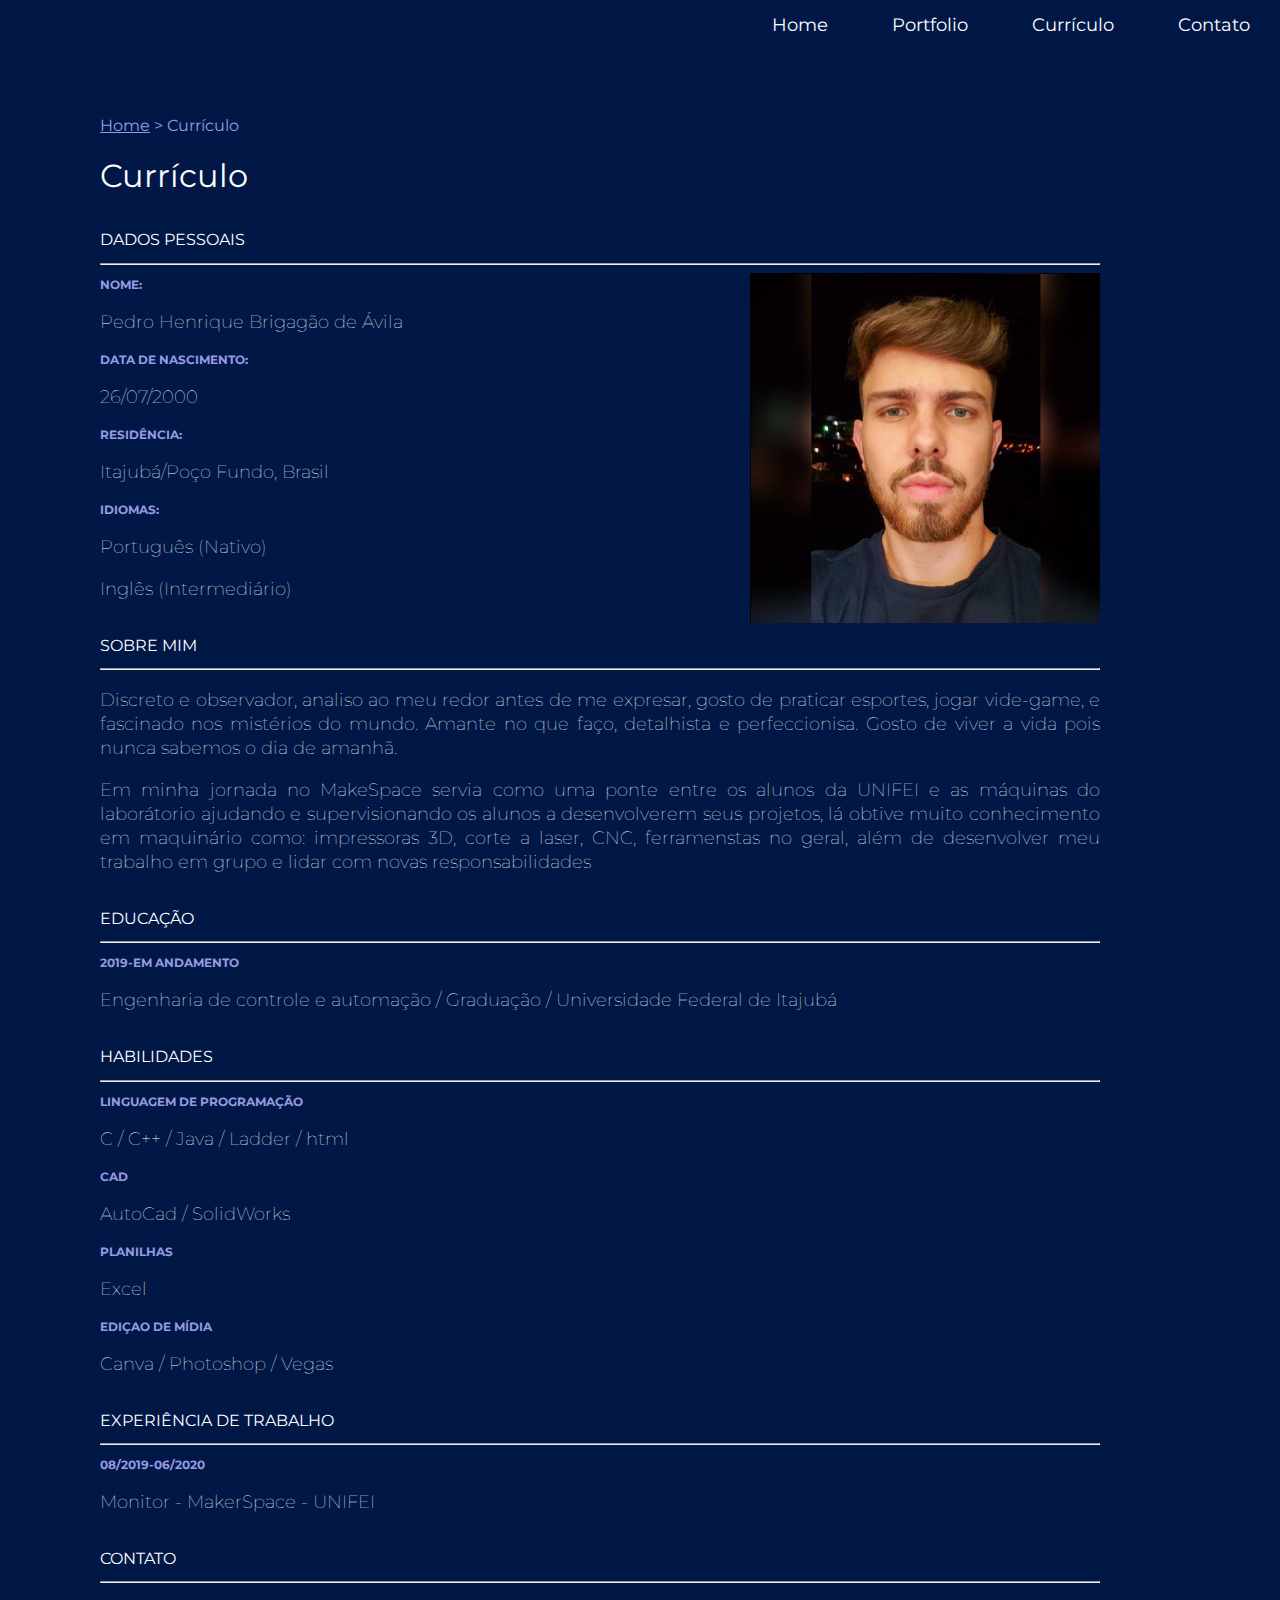
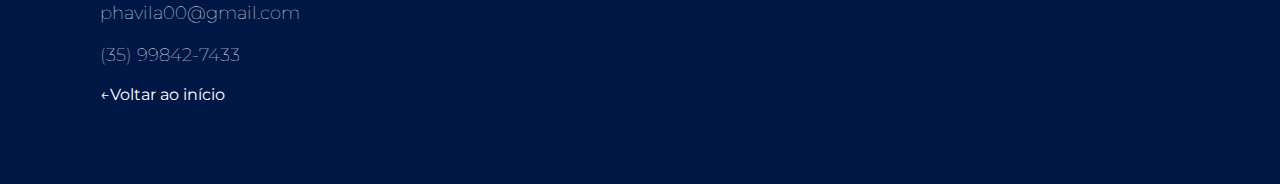
==== curriculo.html @ ff571300 "portfolio" ====
<!DOCTYPE html>

<html>

	<head>
		<title>Currículo - Pedro Ávila</title>

		<meta charset="utf-8">
		<link rel="stylesheet" href="css/styles.css">
		<link href="https://fonts.googleapis.com/css2?family=Montserrat:wght@100;200;400&display=swap" rel="stylesheet">
		<script type="text/javascript" src="js/scripts.js"></script>
		<meta name="viewport" content="width-device-width, inital-scale-1.0">

	</head>


	<body>

			<div id="navigation" class="navigation">
				<ul>
					<li><a href="index.html">Home</a></li>
					<li><a href="portfolio.html">Portfolio</a></li>
					<li><a href="curriculo.html">Currículo</a></li>
					<li><a href="contato.html">Contato</a></li>
					<li id="threeline-icon"class="threeline-icon" onclick="openNav()">&#9776;</li>
				</ul>
			</div>
			
			<div class="main">
								
				<ul class="caminho">
					<li><a href="index.html">Home</a></li>
					<li>></li>
					<li>Currículo</li>
				</ul>

				<h1>Currículo</h1>

					
					<h2>Dados Pessoais</h2>
					<hr>
						<img class="cv-pic"src="img/pedavila-profile1.jpg" alt="Foto de Pedro Ávila">
						<h3>Nome:</h3>

							<p>Pedro Henrique Brigagão de Ávila</p>

						<h3>Data de Nascimento:</h3>

							<p>26/07/2000</p>

						<h3>Residência:</h3>

							<p>Itajubá/Poço Fundo, Brasil</p>

						<h3>Idiomas:</h3>

							<p>Português (Nativo)</p>
							<p>Inglês (Intermediário)</p>
							
							
					
					<h2>Sobre Mim</h2>
					<hr>

							<p>Discreto e observador, analiso ao meu redor antes de me expresar, gosto de praticar esportes, jogar vide-game, e fascinado nos mistérios do mundo. Amante no que faço, detalhista e perfeccionisa. Gosto de viver a vida pois nunca sabemos o dia de amanhã.</p>

							<p>Em minha jornada no MakeSpace servia como uma ponte entre os alunos da UNIFEI e as máquinas do laborátorio ajudando e supervisionando os alunos a desenvolverem seus projetos, lá obtive muito conhecimento em maquinário como: impressoras 3D, corte a laser, CNC, ferramenstas no geral, além de desenvolver meu trabalho em grupo e lidar com novas responsabilidades</p>

							

					
					<h2>Educação</h2>
					<hr>

						<h3>2019-Em andamento</h3>

							<p>Engenharia de controle e automação / Graduação / Universidade Federal de Itajubá</p>

					
					<h2>Habilidades</h2>
					<hr>

						<h3>Linguagem de programação</h3>

							<p>C / C++ / Java / Ladder / html</p>

						<h3>CAD</h3>

							<p>AutoCad / SolidWorks</p>

						<h3>Planilhas</h3>

							<p>Excel </p>

						<h3>Ediçao de mídia</h3>

							<p>Canva / Photoshop / Vegas </p>

					
					<h2>Experiência de Trabalho</h2>
					<hr>

						<h3>08/2019-06/2020</h3>

							<p>Monitor - MakerSpace - UNIFEI</p>
						


					<h2>Contato</h2>
					<hr>

							<p>phavila00@gmail.com</p>
							<p>(35) 99842-7433</p>

				<a class="back-link" href="index.html">&larr;Voltar ao início<a>


			</div>

				

	</body>

</html>
---- css/styles.css ----
html, body{
	margin: 0px;
	padding: 0px;

}
body{
	background-color: #011847;
	color: white;
	font-family: 'Montserrat', sans-serif;
}

.navigation{
	background-color: #011847;
	color: #969AE1;
	height: 50px;

	animation-name:navegacao;
	animation-duration:4s;
}
.navigation ul{
	margin-top: 0px;
	list-style: none;
	padding-left: 0px;
	text-align: right;
}

.navigation li{
	display: inline-block;
	padding-left: 30px;
	padding-right: 30px; 
	line-height: 50px;
	font-size: 18px;
	font-weight: 100px;

}
.navigation a{
	color: white;
	text-decoration: none;
}

.navigation a:hover{
	color: #969AE1;
}

.navigation li.threeline-icon{
	display: none;

}

.navigation li.threeline-icon:hover{
	cursor: pointer;
	color: #969AE1;

}



.capa{
	color: white;
}

.capa span{
	color: #969AE1;
	display: block;

}

.capa div{
	display: inline-block;
	height: 650px;
}

.profile-pic{
	width: 40%;
	text-align: center;

	animation-name:profile-capa;
	animation-duration:2s;

}
.profile-pic img{
	width: 350px;
	border-radius: 350px;
	margin-top: 100px;
}
.profile-title{
	vertical-align: top;
	width: 59%;

	animation-name:titulo-capa;
	animation-duration:2s;
}

.profile-title h1{
	font-size: 58px;
	margin-top: 200px;
	text-transform: uppercase;
	line-height: 60px;
}

.profile-title h2{
	font-size: 16px;
	font-weight: 100px;
	margin-top: -25px;
	font-weight: normal;
}

.main{
	padding-top: 50px;
	padding-right: 180px;
	padding-bottom: 80px;
	padding-left: 100px;

	animation-name:conteudo;
	animation-duration:2s;
}
.cv-pic{
	float: right;
	width: 350px;

}

.main h1{
	font-weight: normal;
}

.main h2{
	font-weight: normal;
	font-size: 16px;
	text-transform: uppercase;
	margin-top: 35px;
}

.main h3{
	font-size: 12px;
	text-transform: uppercase;
	color: #969AE1;
}

.main p{
	color: white;
	font-size: 18px;
	font-weight: 100;
	line-height: 24px;
	text-align: justify;
}

.caminho {
	list-style: none;
	padding-left: 0px;
	color: #969AE1;
}

.caminho li{
	display: inline-block;
}

.caminho a{
	color:#969AE1;
}

.social-img{
	width: 40px;
	margin-right: 10px;
}

.miniatura{
	width: 320px;
	height: 320px;
	display: inline-block;
	margin-right: 20px;
	margin-bottom: 20px;
	overflow: hidden;
}

.miniatura a{
	text-decoration: none;
}

.blackbox{
	width: 100%;
	height: 100%;
	background-color: black;
	opacity: 0;
	padding-top: 120px;
	transition:1s;

}

.blackbox:hover{
	opacity: 0.7;
	transition:1s;
}

.blackbox-text{
	text-align: center;

}

.blackbox-text h1{
	font-size: 18px;
	color: #969AE1;
	text-transform: uppercase;
	margin-top: 0px;
	font-weight: 400;

}

.blackbox-text h2{
	font-size: 16px;
	color: white;
	text-transform: none;
	font-weight: 100;
	margin-top: 0;
}

.foto-trabalho{
	width: 100%;
	margin-bottom: 10px;
	margin-top: 10px;
}


.back-link{
	color: white;
	text-decoration: none;
}

.back-link:hover{
	color: #969AE1;
}

@keyframes profile-capa{
	0% {opacity:0; transform: translate(0px, 40px)}
	100%{opacity:1; transform: translate(0px, 0px)}

}

@keyframes titulo-capa{
	0% {opacity:0; transform: translate(0px, -40px)}
	100%{opacity:1; transform: translate(0px, 0px)}

}

@keyframes navegacao{
	0% {opacity:0;}
	50%{opacity: 0;}
	100%{opacity:1;}

}

@keyframes conteudo{
	0% {opacity:0; transform: translate(-20px, 0px)}
	100%{opacity:1; transform: translate(0px, 0px)}

}



@media(max-width: 1000px){

.navigation li{
	display: none;
}

.navigation li.threeline-icon{
	display: inline-block;
}

.capa div{
	display: block;
	height: auto;
}

.profile-pic{
	width: 100%;
	
}
.profile-pic img{
	margin-top: 20px;
	max-width: 80%;

}

.profile-title{
	width: 100%;
	text-align: center;

}

.profile-title h1{
	margin-top: 30px;
	font-size: 40px;
	margin-left: 20px;
	margin-right: 20px;

}

.profile-title h2{
	margin-top: 10px;
	margin-left: 20px;
	margin-right: 20px;

}

.main{
	padding-top: 10px;
	padding-right: 5%;
	padding-bottom: 40px;
	padding-left: 5%;

}
.main p{
	text-align: left; 
	line-height: 30px;

}

.caminho li{
	font-size: 14px;
}
 .cv-pic{
 	float: none;
 	max-width: 100%;
 	margin-right: 0px;

 }

 .miniatura{
 	max-width: 100%;
 	background-size: auto 100%;

 }

 .blackbox{
 	opacity: 0.8;
 }

 .menujs{
 	height: auto;

 }

 .menujs ul{
 	height: auto;
 	text-align: center;
 	padding-right: 15%;
 	padding-left: 15%

 }

 .menujs li{
 	display: block;
 	border-bottom: solid #969AE1 1px;
 	

 }


}
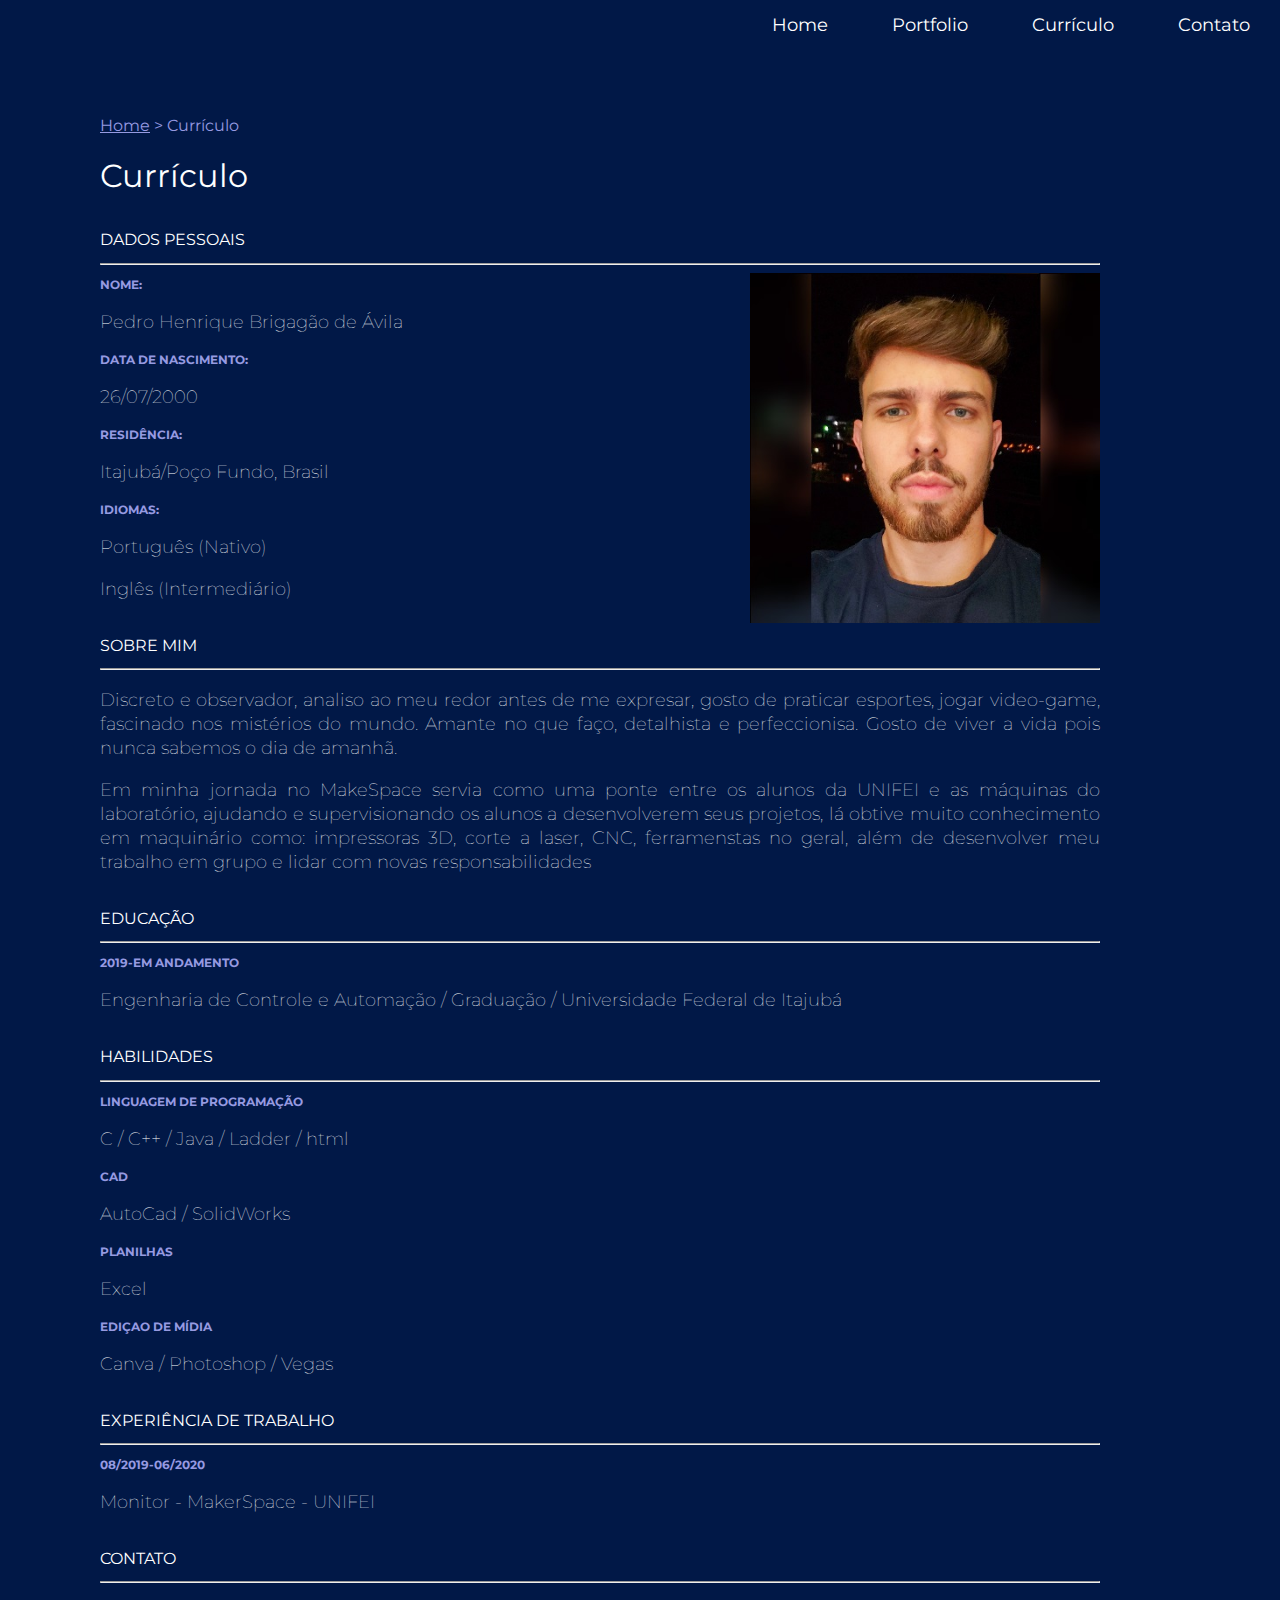
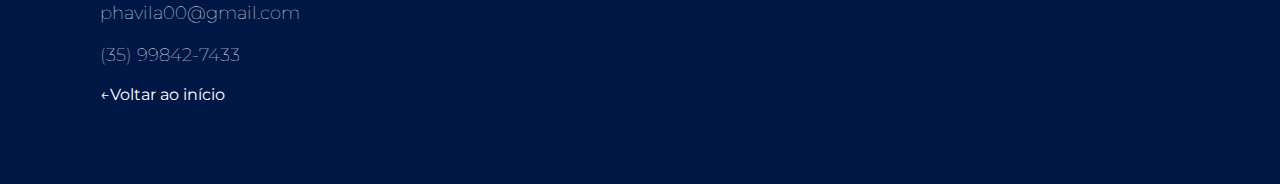
==== commit f472b907: "alteracao" ====
--- a/curriculo.html
+++ b/curriculo.html
@@ -62,9 +62,9 @@
 					<h2>Sobre Mim</h2>
 					<hr>
 
-							<p>Discreto e observador, analiso ao meu redor antes de me expresar, gosto de praticar esportes, jogar vide-game, e fascinado nos mistérios do mundo. Amante no que faço, detalhista e perfeccionisa. Gosto de viver a vida pois nunca sabemos o dia de amanhã.</p>
+							<p>Discreto e observador, analiso ao meu redor antes de me expresar, gosto de praticar esportes, jogar video-game, fascinado nos mistérios do mundo. Amante no que faço, detalhista e perfeccionisa. Gosto de viver a vida pois nunca sabemos o dia de amanhã.</p>
 
-							<p>Em minha jornada no MakeSpace servia como uma ponte entre os alunos da UNIFEI e as máquinas do laborátorio ajudando e supervisionando os alunos a desenvolverem seus projetos, lá obtive muito conhecimento em maquinário como: impressoras 3D, corte a laser, CNC, ferramenstas no geral, além de desenvolver meu trabalho em grupo e lidar com novas responsabilidades</p>
+							<p>Em minha jornada no MakeSpace servia como uma ponte entre os alunos da UNIFEI e as máquinas do laboratório, ajudando e supervisionando os alunos a desenvolverem seus projetos, lá obtive muito conhecimento em maquinário como: impressoras 3D, corte a laser, CNC, ferramenstas no geral, além de desenvolver meu trabalho em grupo e lidar com novas responsabilidades</p>
 
 							
 
@@ -74,7 +74,7 @@
 
 						<h3>2019-Em andamento</h3>
 
-							<p>Engenharia de controle e automação / Graduação / Universidade Federal de Itajubá</p>
+							<p>Engenharia de Controle e Automação / Graduação / Universidade Federal de Itajubá</p>
 
 					
 					<h2>Habilidades</h2>
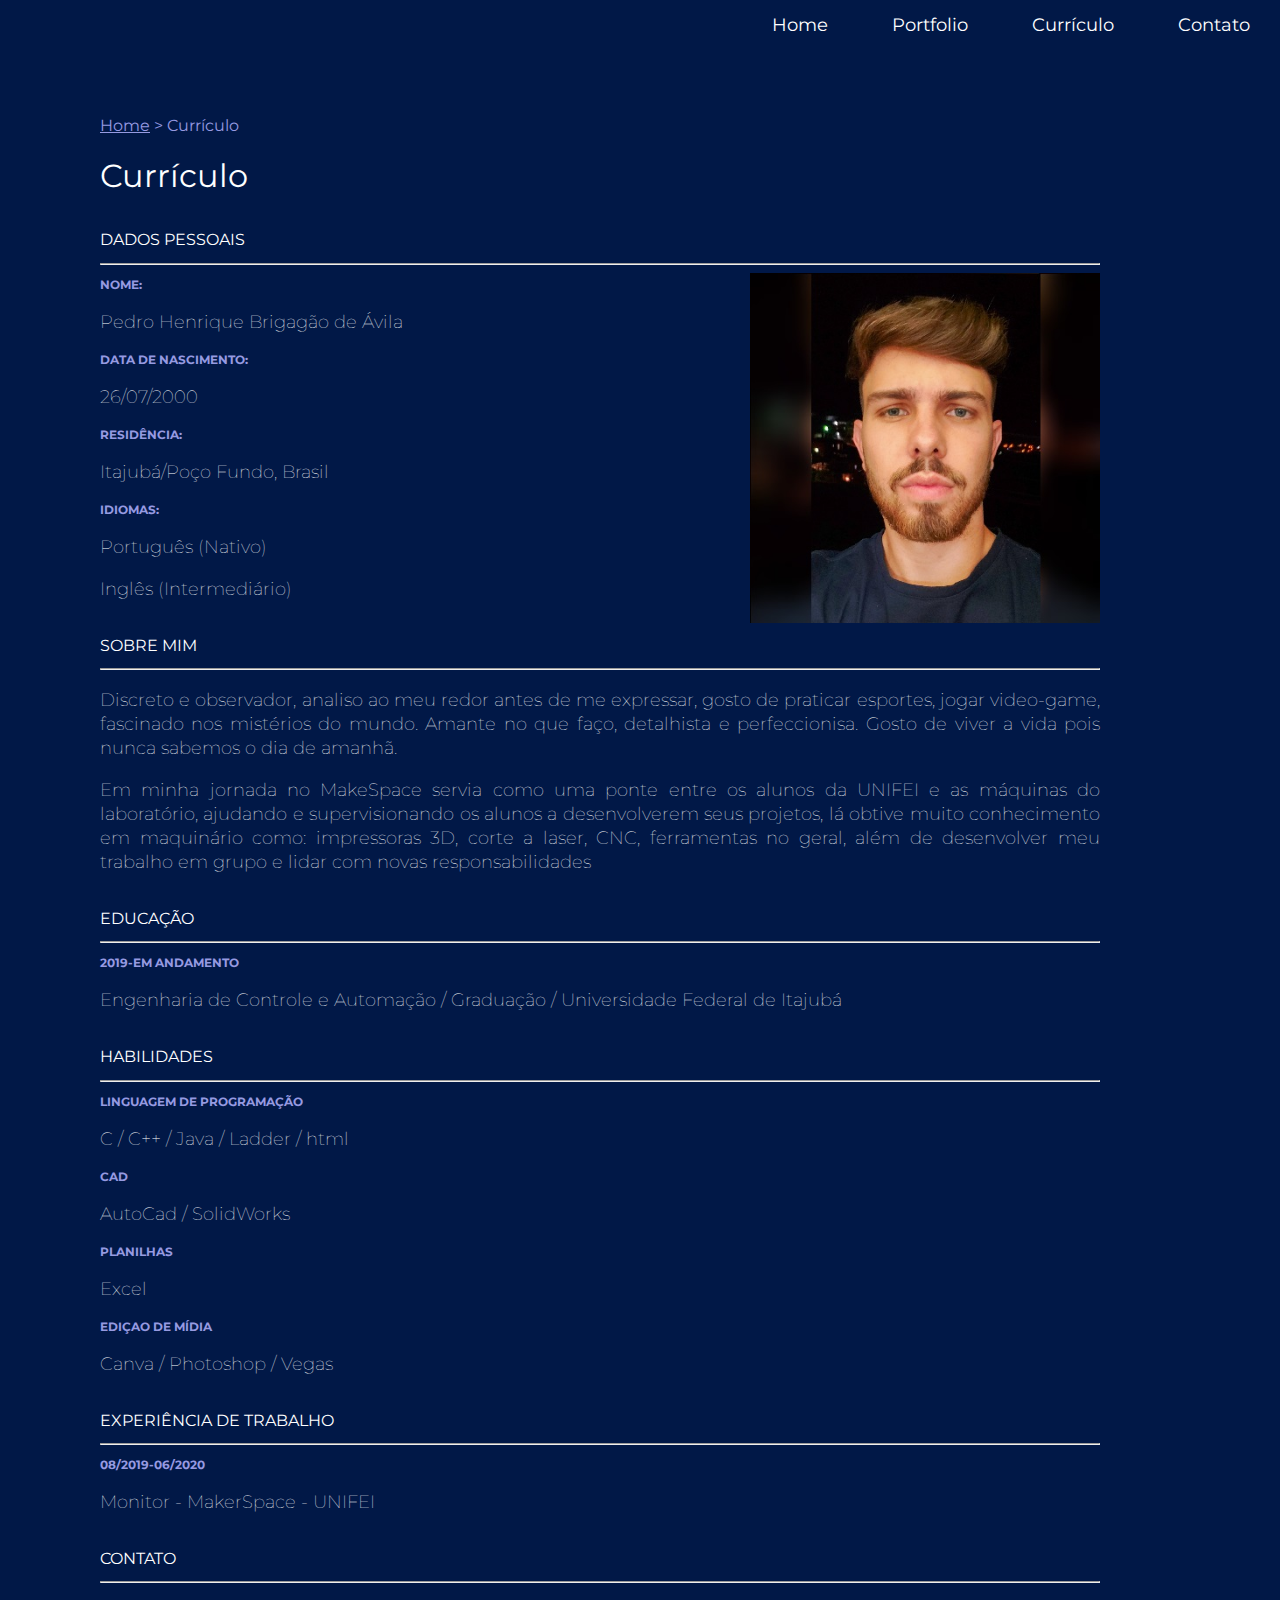
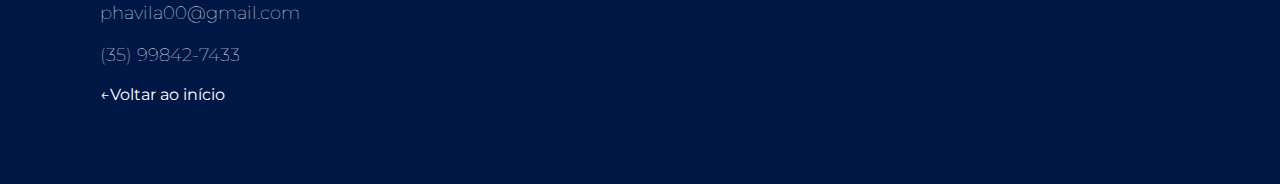
==== commit ad76d9eb: "alteracao" ====
--- a/curriculo.html
+++ b/curriculo.html
@@ -62,9 +62,9 @@
 					<h2>Sobre Mim</h2>
 					<hr>
 
-							<p>Discreto e observador, analiso ao meu redor antes de me expresar, gosto de praticar esportes, jogar video-game, fascinado nos mistérios do mundo. Amante no que faço, detalhista e perfeccionisa. Gosto de viver a vida pois nunca sabemos o dia de amanhã.</p>
+							<p>Discreto e observador, analiso ao meu redor antes de me expressar, gosto de praticar esportes, jogar video-game, fascinado nos mistérios do mundo. Amante no que faço, detalhista e perfeccionisa. Gosto de viver a vida pois nunca sabemos o dia de amanhã.</p>
 
-							<p>Em minha jornada no MakeSpace servia como uma ponte entre os alunos da UNIFEI e as máquinas do laboratório, ajudando e supervisionando os alunos a desenvolverem seus projetos, lá obtive muito conhecimento em maquinário como: impressoras 3D, corte a laser, CNC, ferramenstas no geral, além de desenvolver meu trabalho em grupo e lidar com novas responsabilidades</p>
+							<p>Em minha jornada no MakeSpace servia como uma ponte entre os alunos da UNIFEI e as máquinas do laboratório, ajudando e supervisionando os alunos a desenvolverem seus projetos, lá obtive muito conhecimento em maquinário como: impressoras 3D, corte a laser, CNC, ferramentas no geral, além de desenvolver meu trabalho em grupo e lidar com novas responsabilidades</p>
 
 							
 
